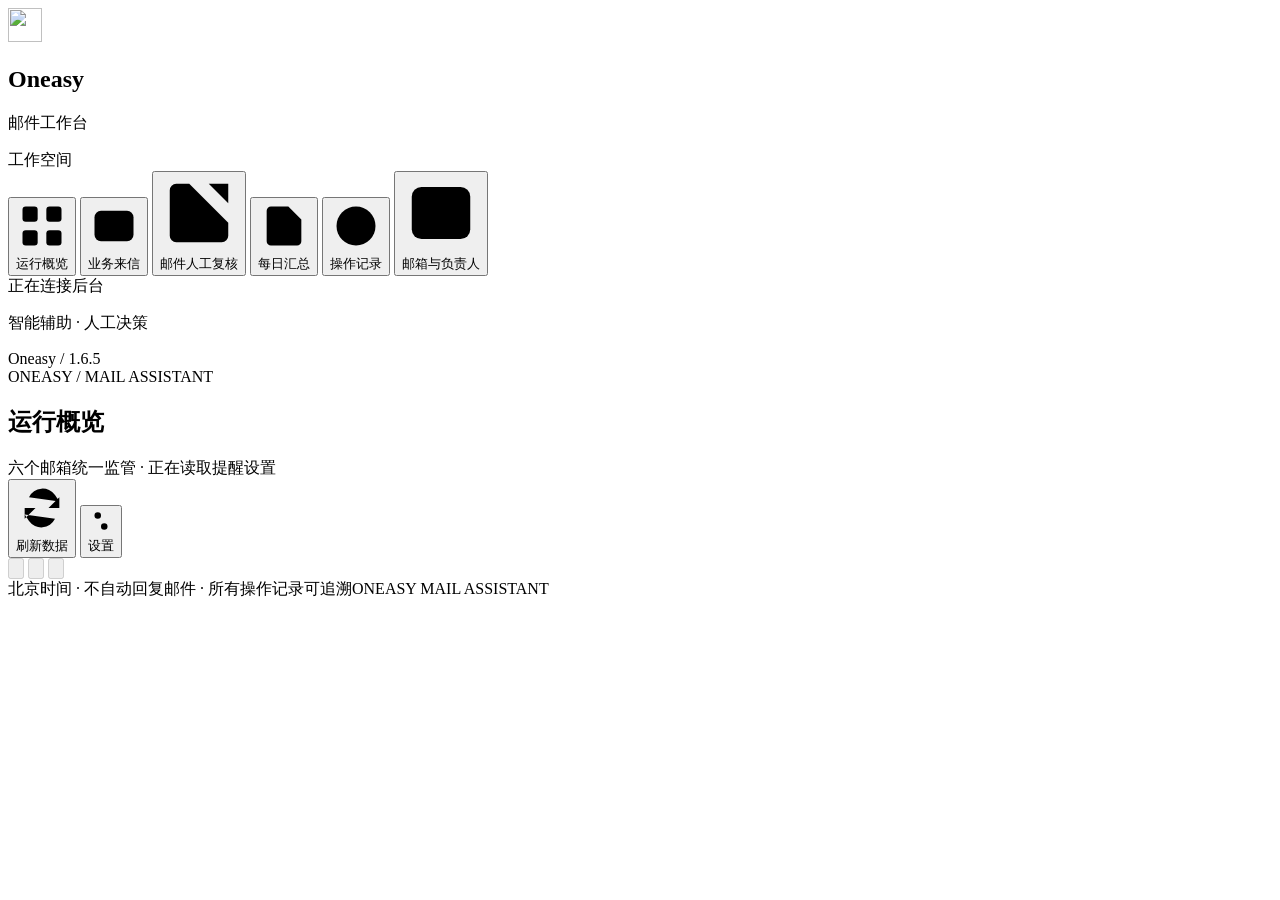
==== app/static/index.html @ e9a78ae9 "Trim daily reports and hide action prompts for empty reports" ====
<!doctype html>
<html lang="zh-CN">
<head>
  <meta charset="utf-8">
  <meta name="viewport" content="width=device-width,initial-scale=1">
  <meta name="theme-color" content="#f7f7f5">
  <title>Oneasy 邮件助手</title>
  <link rel="icon" href="/static/oneasy.svg" type="image/svg+xml">
  <link rel="stylesheet" href="/static/style.css?v=desktop-1.5">
</head>
<body>
  <div id="app">
    <aside>
      <div class="brand"><img src="/static/oneasy.svg" alt="" width="34" height="34"><div><h1>Oneasy</h1><p>邮件工作台</p></div></div>
      <div class="nav-label">工作空间</div>
      <nav id="nav" aria-label="主导航"><button data-tab="overview" class="active"><svg viewBox="0 0 24 24" aria-hidden="true"><rect x="3" y="3" width="7" height="7" rx="1.5"/><rect x="14" y="3" width="7" height="7" rx="1.5"/><rect x="3" y="14" width="7" height="7" rx="1.5"/><rect x="14" y="14" width="7" height="7" rx="1.5"/></svg><span>运行概览</span></button>
<button data-tab="business"><svg viewBox="0 0 24 24" aria-hidden="true"><rect x="3" y="5" width="18" height="14" rx="3"/><path d="m4 7 8 6 8-6"/></svg><span>业务来信</span></button>
<button data-tab="review"><svg viewBox="0 0 24 24" aria-hidden="true"><path d="M9 3H5a2 2 0 0 0-2 2v14a2 2 0 0 0 2 2h14a2 2 0 0 0 2-2v-4M15 3h6v6M10 14 21 3"/></svg><span>邮件人工复核</span></button>
<button data-tab="reports"><svg viewBox="0 0 24 24" aria-hidden="true"><path d="M14 3H6a2 2 0 0 0-2 2v14a2 2 0 0 0 2 2h12a2 2 0 0 0 2-2V9zM14 3v6h6M8 13h8M8 17h5"/></svg><span>每日汇总</span></button>
<button data-tab="audit"><svg viewBox="0 0 24 24" aria-hidden="true"><circle cx="12" cy="12" r="9"/><path d="M12 7v5l3 2"/></svg><span>操作记录</span></button>
<button data-tab="settings"><svg viewBox="0 0 24 24" aria-hidden="true"><rect x="3" y="4" width="18" height="16" rx="3"/><path d="M3 10h18M8 4v16"/></svg><span>邮箱与负责人</span></button></nav>
      <div class="sidebar-bottom"><div class="status-line"><span class="status-dot"></span><span id="service-state">正在连接后台</span></div><p>智能辅助 · 人工决策</p><span class="version">Oneasy / 1.6.5</span></div>
    </aside>
    <main>
      <header>
        <div><div class="eyebrow">ONEASY / MAIL ASSISTANT</div><h2 id="title">运行概览</h2><div class="muted" id="reminder-channel">六个邮箱统一监管 · 正在读取提醒设置</div></div>
        <div class="header-actions">
          <button class="secondary" id="refresh"><svg viewBox="0 0 24 24" aria-hidden="true"><path d="M20 7v5h-5M4 17v-5h5M6 7a7 7 0 0 1 12-1l2 3M4 15l2 3a7 7 0 0 0 12-1"/></svg>刷新数据</button>
          <button class="secondary" id="open-settings"><svg viewBox="0 0 24 24" aria-hidden="true"><path d="M4 7h16M4 17h16"/><circle cx="9" cy="7" r="3"/><circle cx="15" cy="17" r="3"/></svg>设置</button>
          <div class="runtime-controls" role="group" aria-label="运行与窗口控制">
            <button class="secondary runtime-control" id="toggle-monitoring" type="button" title="暂停监控" aria-label="暂停监控" disabled><svg viewBox="0 0 24 24" aria-hidden="true"><rect id="monitoring-square" x="6" y="6" width="12" height="12" rx="1"/><circle id="monitoring-circle" cx="12" cy="12" r="6" hidden/></svg></button>
            <button class="secondary runtime-control" id="hide-window" type="button" title="隐藏到后台" aria-label="隐藏到后台" disabled><svg viewBox="0 0 24 24" aria-hidden="true"><path d="M12 4v13m-5-5 5 5 5-5M5 21h14"/></svg></button>
            <button class="secondary runtime-control" id="exit-app" type="button" title="完全退出" aria-label="完全退出" disabled><svg viewBox="0 0 24 24" aria-hidden="true"><path d="m6 6 12 12M18 6 6 18"/></svg></button>
          </div>
        </div>
      </header>
      <div id="banner" aria-live="polite"></div>
      <div id="content"></div>
      <footer><span>北京时间 · 不自动回复邮件 · 所有操作记录可追溯</span><span>ONEASY MAIL ASSISTANT</span></footer>
    </main>
  </div>
  <div id="toast" class="toast hidden" role="status"></div>
  <script src="/static/settings.js?v=wecom-report-1.6.1" defer></script>
  <script src="/static/admin.js?v=wecom-report-1.6.1" defer></script>
</body>
</html>
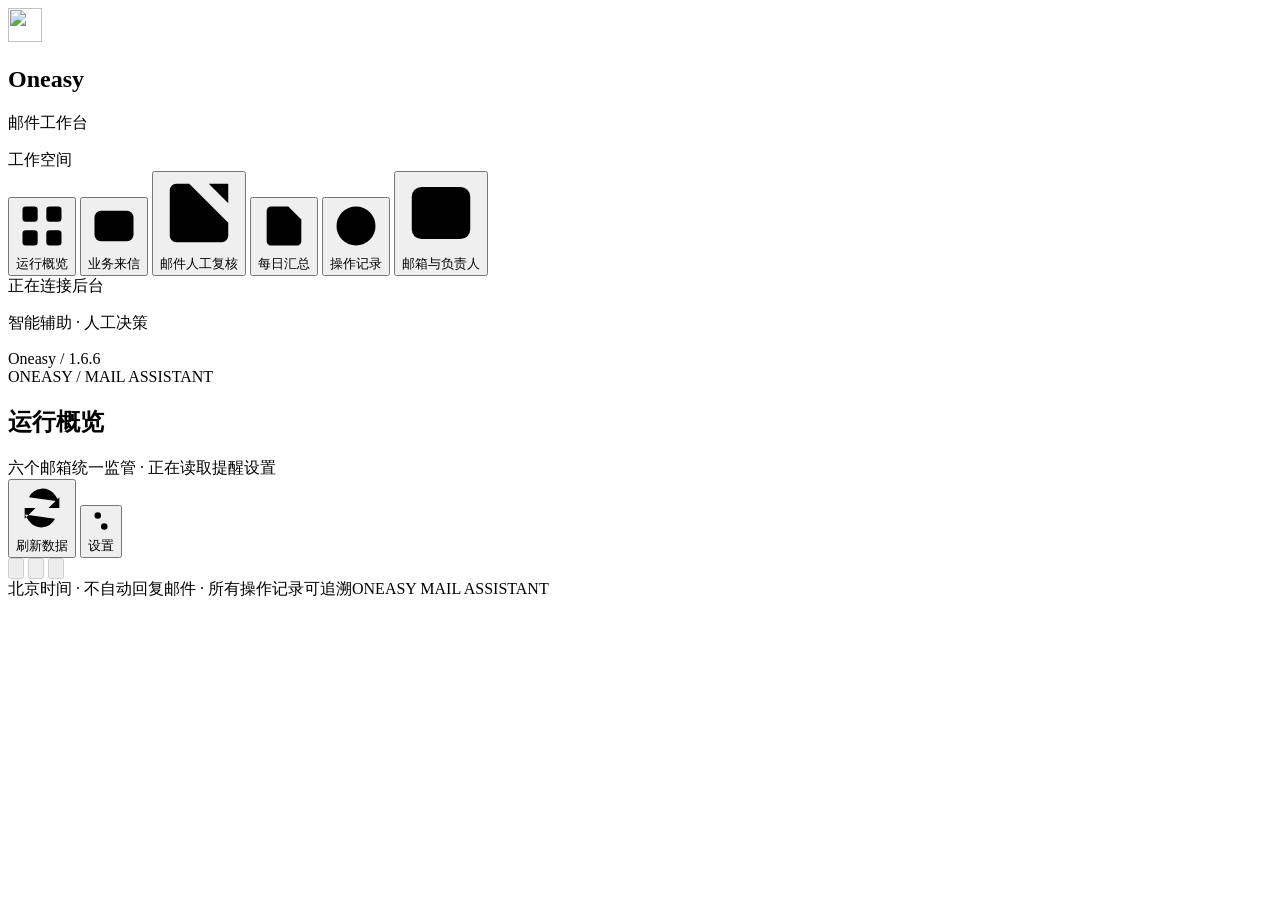
==== commit f4f093fe: "Reduce marketing false positives and digest periodic account reminders" ====
--- a/app/static/index.html
+++ b/app/static/index.html
@@ -19,7 +19,7 @@
 <button data-tab="reports"><svg viewBox="0 0 24 24" aria-hidden="true"><path d="M14 3H6a2 2 0 0 0-2 2v14a2 2 0 0 0 2 2h12a2 2 0 0 0 2-2V9zM14 3v6h6M8 13h8M8 17h5"/></svg><span>每日汇总</span></button>
 <button data-tab="audit"><svg viewBox="0 0 24 24" aria-hidden="true"><circle cx="12" cy="12" r="9"/><path d="M12 7v5l3 2"/></svg><span>操作记录</span></button>
 <button data-tab="settings"><svg viewBox="0 0 24 24" aria-hidden="true"><rect x="3" y="4" width="18" height="16" rx="3"/><path d="M3 10h18M8 4v16"/></svg><span>邮箱与负责人</span></button></nav>
-      <div class="sidebar-bottom"><div class="status-line"><span class="status-dot"></span><span id="service-state">正在连接后台</span></div><p>智能辅助 · 人工决策</p><span class="version">Oneasy / 1.6.5</span></div>
+      <div class="sidebar-bottom"><div class="status-line"><span class="status-dot"></span><span id="service-state">正在连接后台</span></div><p>智能辅助 · 人工决策</p><span class="version">Oneasy / 1.6.6</span></div>
     </aside>
     <main>
       <header>
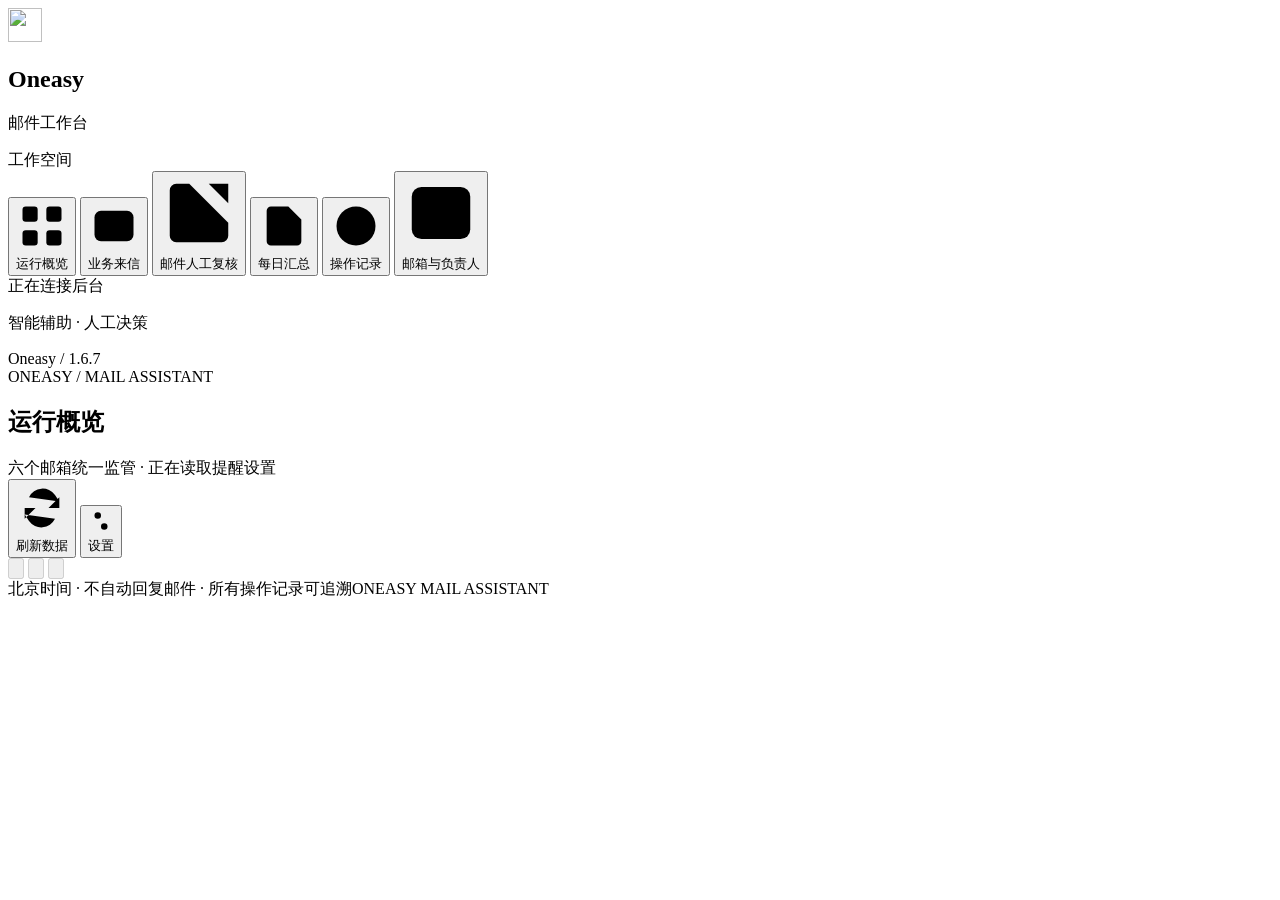
==== commit 02a3147c: "Respect reviewed mail state and preserve report delivery compatibility" ====
--- a/app/static/index.html
+++ b/app/static/index.html
@@ -19,7 +19,7 @@
 <button data-tab="reports"><svg viewBox="0 0 24 24" aria-hidden="true"><path d="M14 3H6a2 2 0 0 0-2 2v14a2 2 0 0 0 2 2h12a2 2 0 0 0 2-2V9zM14 3v6h6M8 13h8M8 17h5"/></svg><span>每日汇总</span></button>
 <button data-tab="audit"><svg viewBox="0 0 24 24" aria-hidden="true"><circle cx="12" cy="12" r="9"/><path d="M12 7v5l3 2"/></svg><span>操作记录</span></button>
 <button data-tab="settings"><svg viewBox="0 0 24 24" aria-hidden="true"><rect x="3" y="4" width="18" height="16" rx="3"/><path d="M3 10h18M8 4v16"/></svg><span>邮箱与负责人</span></button></nav>
-      <div class="sidebar-bottom"><div class="status-line"><span class="status-dot"></span><span id="service-state">正在连接后台</span></div><p>智能辅助 · 人工决策</p><span class="version">Oneasy / 1.6.6</span></div>
+      <div class="sidebar-bottom"><div class="status-line"><span class="status-dot"></span><span id="service-state">正在连接后台</span></div><p>智能辅助 · 人工决策</p><span class="version">Oneasy / 1.6.7</span></div>
     </aside>
     <main>
       <header>
@@ -41,6 +41,6 @@
   </div>
   <div id="toast" class="toast hidden" role="status"></div>
   <script src="/static/settings.js?v=wecom-report-1.6.1" defer></script>
-  <script src="/static/admin.js?v=wecom-report-1.6.1" defer></script>
+  <script src="/static/admin.js?v=review-status-1.6.7" defer></script>
 </body>
 </html>
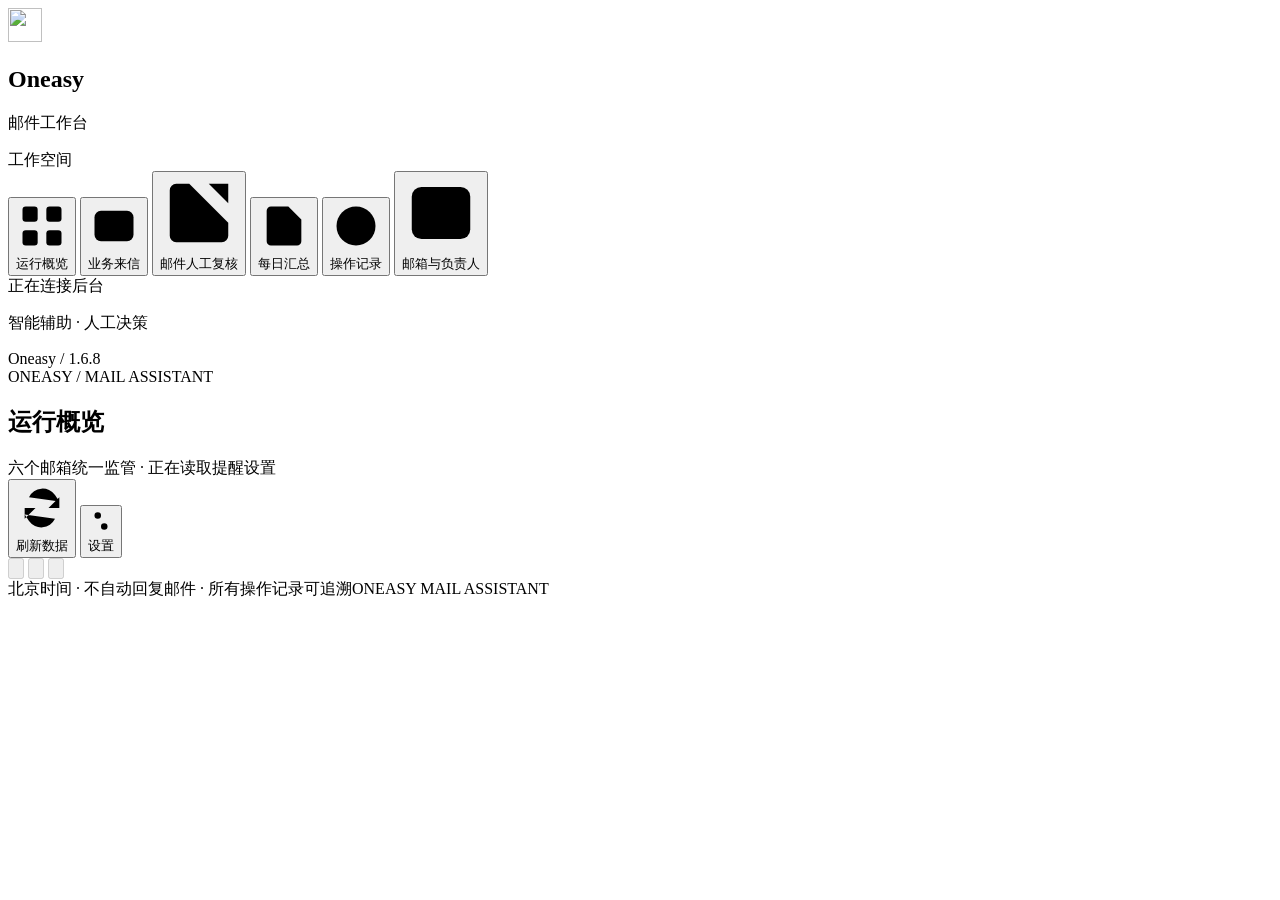
==== commit 14c9232c: "Ignore confirmed marketing without manual review and retain audit history" ====
--- a/app/static/index.html
+++ b/app/static/index.html
@@ -19,7 +19,7 @@
 <button data-tab="reports"><svg viewBox="0 0 24 24" aria-hidden="true"><path d="M14 3H6a2 2 0 0 0-2 2v14a2 2 0 0 0 2 2h12a2 2 0 0 0 2-2V9zM14 3v6h6M8 13h8M8 17h5"/></svg><span>每日汇总</span></button>
 <button data-tab="audit"><svg viewBox="0 0 24 24" aria-hidden="true"><circle cx="12" cy="12" r="9"/><path d="M12 7v5l3 2"/></svg><span>操作记录</span></button>
 <button data-tab="settings"><svg viewBox="0 0 24 24" aria-hidden="true"><rect x="3" y="4" width="18" height="16" rx="3"/><path d="M3 10h18M8 4v16"/></svg><span>邮箱与负责人</span></button></nav>
-      <div class="sidebar-bottom"><div class="status-line"><span class="status-dot"></span><span id="service-state">正在连接后台</span></div><p>智能辅助 · 人工决策</p><span class="version">Oneasy / 1.6.7</span></div>
+      <div class="sidebar-bottom"><div class="status-line"><span class="status-dot"></span><span id="service-state">正在连接后台</span></div><p>智能辅助 · 人工决策</p><span class="version">Oneasy / 1.6.8</span></div>
     </aside>
     <main>
       <header>
@@ -40,7 +40,7 @@
     </main>
   </div>
   <div id="toast" class="toast hidden" role="status"></div>
-  <script src="/static/settings.js?v=wecom-report-1.6.1" defer></script>
-  <script src="/static/admin.js?v=review-status-1.6.7" defer></script>
+  <script src="/static/settings.js?v=marketing-ignore-1.6.8" defer></script>
+  <script src="/static/admin.js?v=review-status-1.6.8" defer></script>
 </body>
 </html>
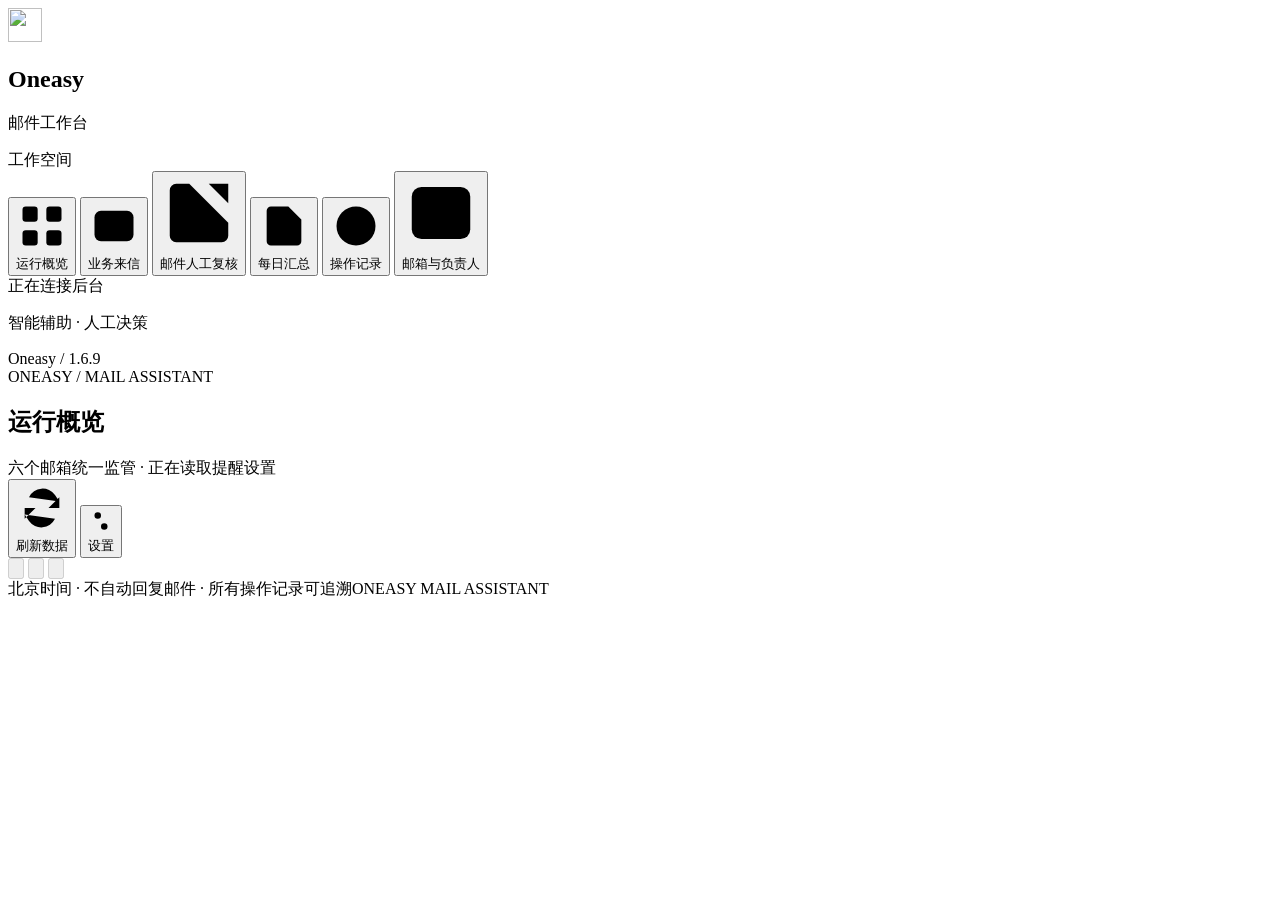
==== commit 2d307a70: "Filter website and AI listing sales while preserving customer inquiries" ====
--- a/app/static/index.html
+++ b/app/static/index.html
@@ -19,7 +19,7 @@
 <button data-tab="reports"><svg viewBox="0 0 24 24" aria-hidden="true"><path d="M14 3H6a2 2 0 0 0-2 2v14a2 2 0 0 0 2 2h12a2 2 0 0 0 2-2V9zM14 3v6h6M8 13h8M8 17h5"/></svg><span>每日汇总</span></button>
 <button data-tab="audit"><svg viewBox="0 0 24 24" aria-hidden="true"><circle cx="12" cy="12" r="9"/><path d="M12 7v5l3 2"/></svg><span>操作记录</span></button>
 <button data-tab="settings"><svg viewBox="0 0 24 24" aria-hidden="true"><rect x="3" y="4" width="18" height="16" rx="3"/><path d="M3 10h18M8 4v16"/></svg><span>邮箱与负责人</span></button></nav>
-      <div class="sidebar-bottom"><div class="status-line"><span class="status-dot"></span><span id="service-state">正在连接后台</span></div><p>智能辅助 · 人工决策</p><span class="version">Oneasy / 1.6.8</span></div>
+      <div class="sidebar-bottom"><div class="status-line"><span class="status-dot"></span><span id="service-state">正在连接后台</span></div><p>智能辅助 · 人工决策</p><span class="version">Oneasy / 1.6.9</span></div>
     </aside>
     <main>
       <header>
@@ -40,7 +40,7 @@
     </main>
   </div>
   <div id="toast" class="toast hidden" role="status"></div>
-  <script src="/static/settings.js?v=marketing-ignore-1.6.8" defer></script>
-  <script src="/static/admin.js?v=review-status-1.6.8" defer></script>
+  <script src="/static/settings.js?v=marketing-ignore-1.6.9" defer></script>
+  <script src="/static/admin.js?v=review-status-1.6.9" defer></script>
 </body>
 </html>
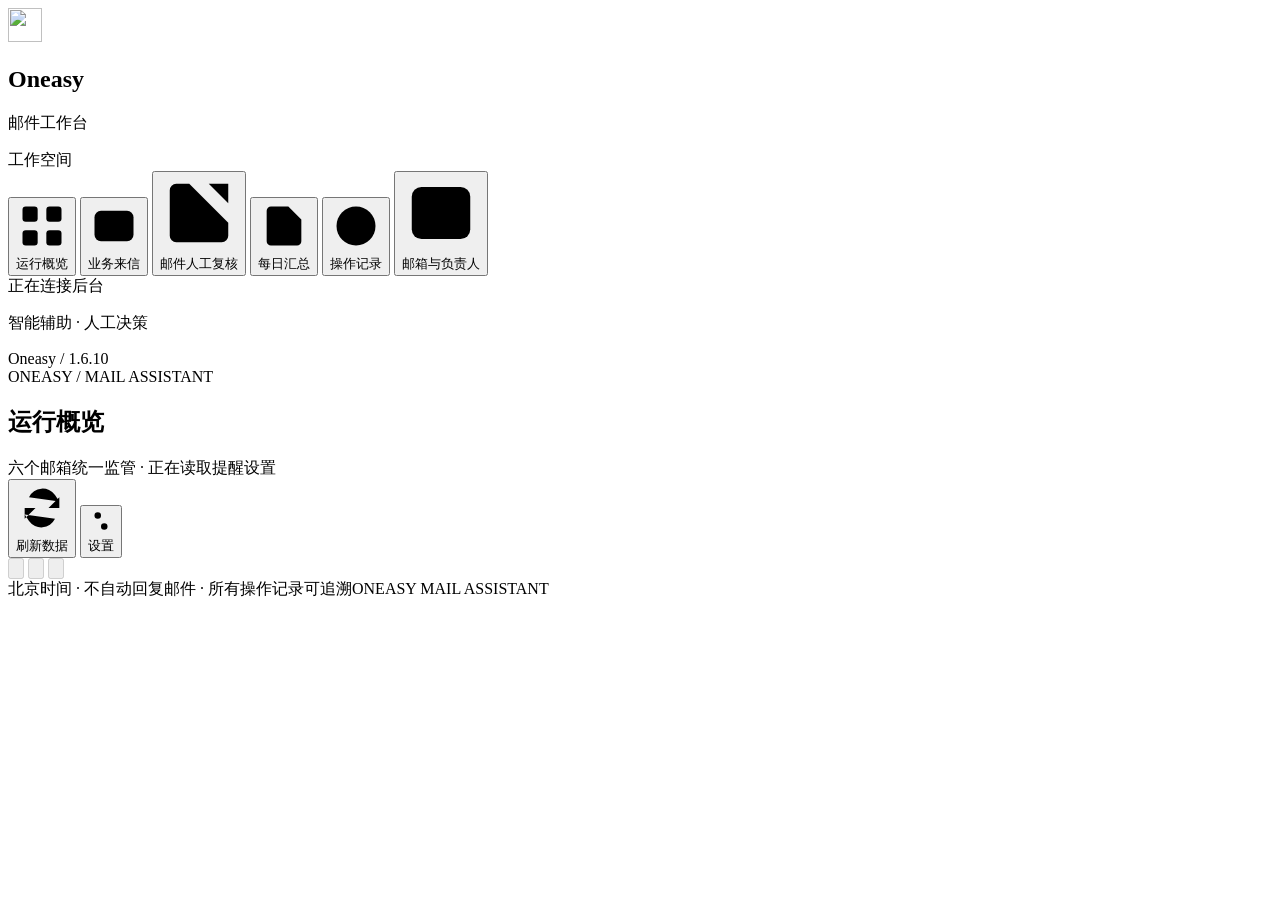
==== commit e41bb26d: "Label simulation notices and separate customer deadlines from internal advice" ====
--- a/app/static/index.html
+++ b/app/static/index.html
@@ -19,7 +19,7 @@
 <button data-tab="reports"><svg viewBox="0 0 24 24" aria-hidden="true"><path d="M14 3H6a2 2 0 0 0-2 2v14a2 2 0 0 0 2 2h12a2 2 0 0 0 2-2V9zM14 3v6h6M8 13h8M8 17h5"/></svg><span>每日汇总</span></button>
 <button data-tab="audit"><svg viewBox="0 0 24 24" aria-hidden="true"><circle cx="12" cy="12" r="9"/><path d="M12 7v5l3 2"/></svg><span>操作记录</span></button>
 <button data-tab="settings"><svg viewBox="0 0 24 24" aria-hidden="true"><rect x="3" y="4" width="18" height="16" rx="3"/><path d="M3 10h18M8 4v16"/></svg><span>邮箱与负责人</span></button></nav>
-      <div class="sidebar-bottom"><div class="status-line"><span class="status-dot"></span><span id="service-state">正在连接后台</span></div><p>智能辅助 · 人工决策</p><span class="version">Oneasy / 1.6.9</span></div>
+      <div class="sidebar-bottom"><div class="status-line"><span class="status-dot"></span><span id="service-state">正在连接后台</span></div><p>智能辅助 · 人工决策</p><span class="version">Oneasy / 1.6.10</span></div>
     </aside>
     <main>
       <header>
@@ -40,7 +40,7 @@
     </main>
   </div>
   <div id="toast" class="toast hidden" role="status"></div>
-  <script src="/static/settings.js?v=marketing-ignore-1.6.9" defer></script>
-  <script src="/static/admin.js?v=review-status-1.6.9" defer></script>
+  <script src="/static/settings.js?v=marketing-ignore-1.6.10" defer></script>
+  <script src="/static/admin.js?v=review-status-1.6.10" defer></script>
 </body>
 </html>
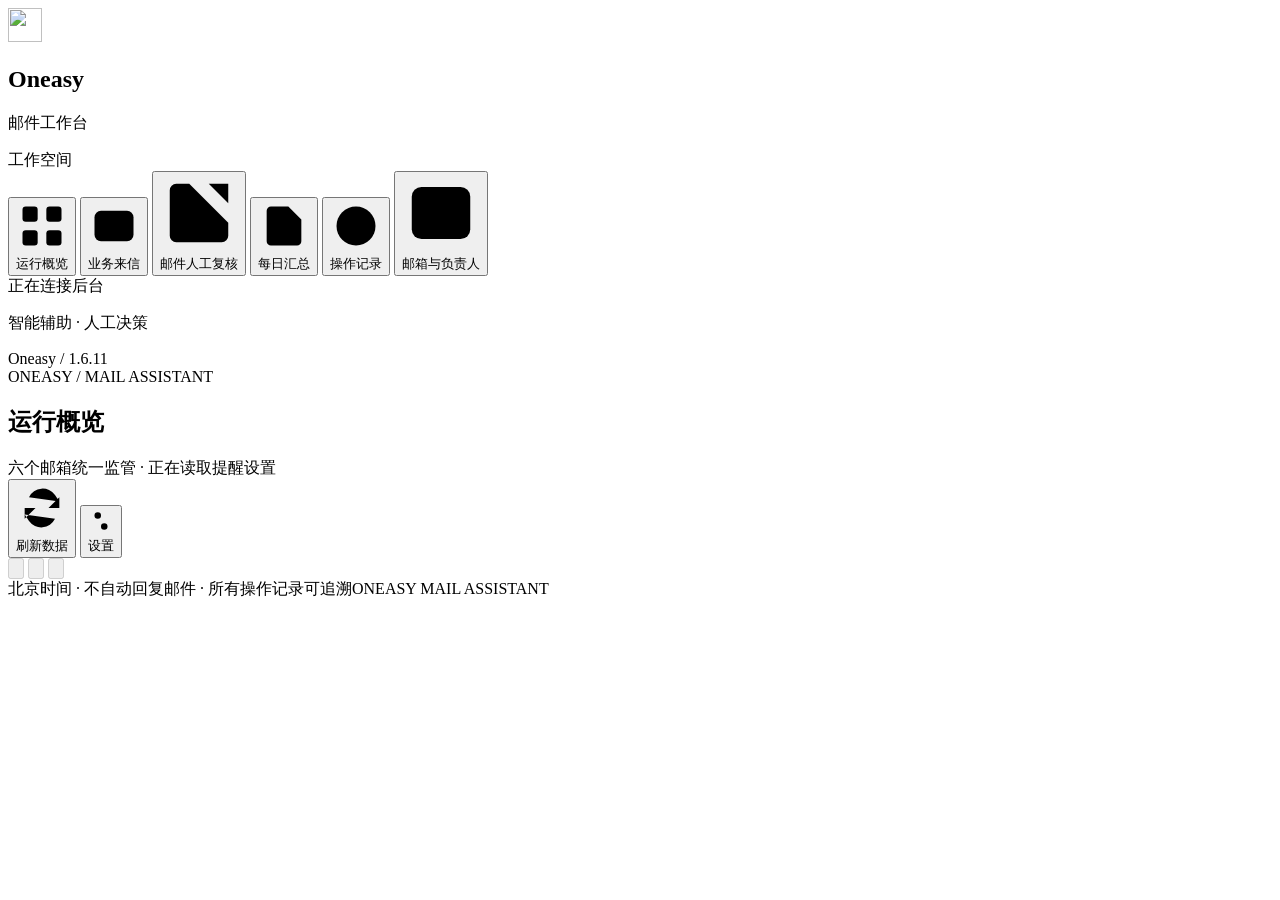
==== commit bdcb39ac: "Keep simulated form followup text free of HTML markup" ====
--- a/app/static/index.html
+++ b/app/static/index.html
@@ -19,7 +19,7 @@
 <button data-tab="reports"><svg viewBox="0 0 24 24" aria-hidden="true"><path d="M14 3H6a2 2 0 0 0-2 2v14a2 2 0 0 0 2 2h12a2 2 0 0 0 2-2V9zM14 3v6h6M8 13h8M8 17h5"/></svg><span>每日汇总</span></button>
 <button data-tab="audit"><svg viewBox="0 0 24 24" aria-hidden="true"><circle cx="12" cy="12" r="9"/><path d="M12 7v5l3 2"/></svg><span>操作记录</span></button>
 <button data-tab="settings"><svg viewBox="0 0 24 24" aria-hidden="true"><rect x="3" y="4" width="18" height="16" rx="3"/><path d="M3 10h18M8 4v16"/></svg><span>邮箱与负责人</span></button></nav>
-      <div class="sidebar-bottom"><div class="status-line"><span class="status-dot"></span><span id="service-state">正在连接后台</span></div><p>智能辅助 · 人工决策</p><span class="version">Oneasy / 1.6.10</span></div>
+      <div class="sidebar-bottom"><div class="status-line"><span class="status-dot"></span><span id="service-state">正在连接后台</span></div><p>智能辅助 · 人工决策</p><span class="version">Oneasy / 1.6.11</span></div>
     </aside>
     <main>
       <header>
@@ -40,7 +40,7 @@
     </main>
   </div>
   <div id="toast" class="toast hidden" role="status"></div>
-  <script src="/static/settings.js?v=marketing-ignore-1.6.10" defer></script>
-  <script src="/static/admin.js?v=review-status-1.6.10" defer></script>
+  <script src="/static/settings.js?v=marketing-ignore-1.6.11" defer></script>
+  <script src="/static/admin.js?v=review-status-1.6.11" defer></script>
 </body>
 </html>
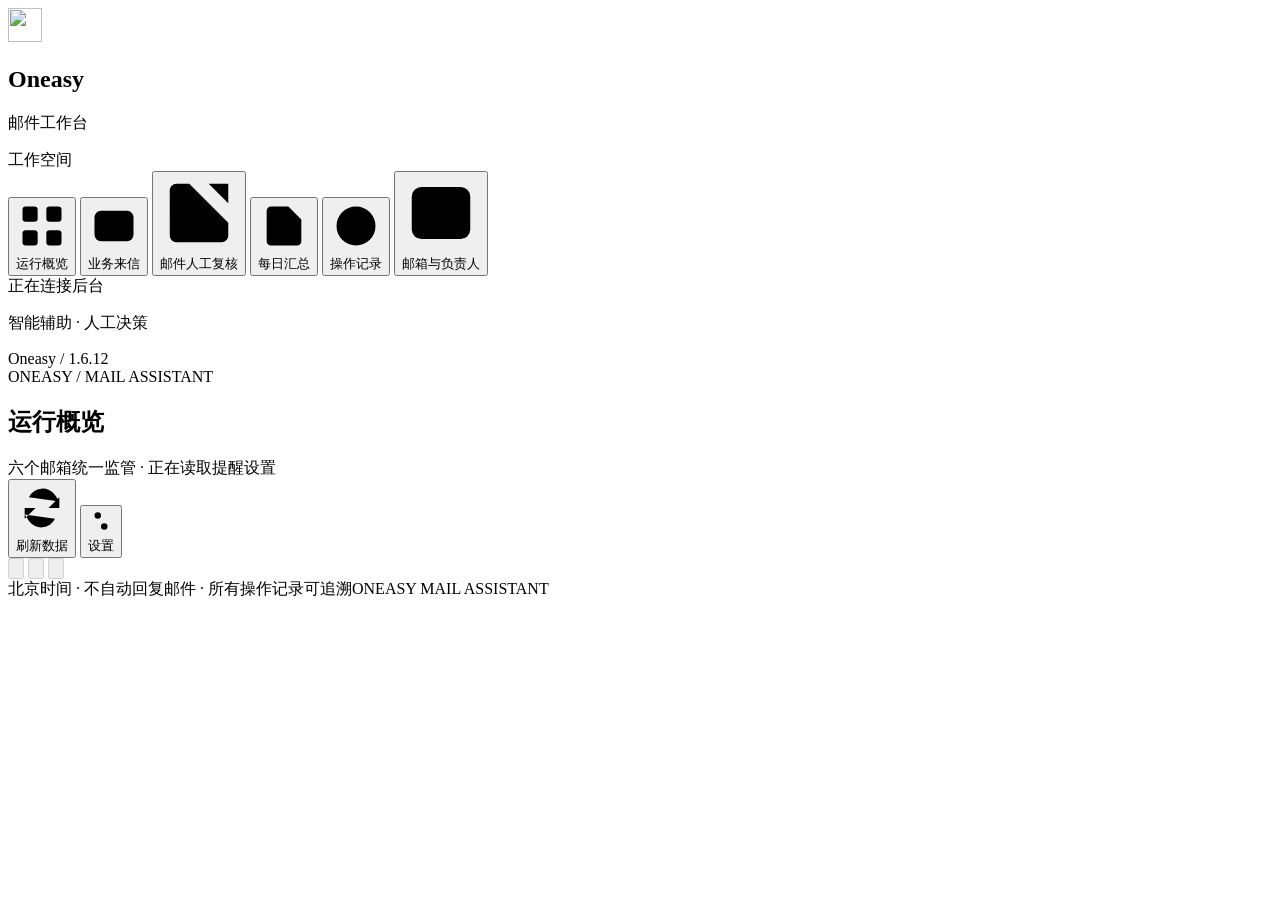
==== commit 02e99253: "Remember confirmed SMOKE form tests and suppress test notifications" ====
--- a/app/static/index.html
+++ b/app/static/index.html
@@ -19,7 +19,7 @@
 <button data-tab="reports"><svg viewBox="0 0 24 24" aria-hidden="true"><path d="M14 3H6a2 2 0 0 0-2 2v14a2 2 0 0 0 2 2h12a2 2 0 0 0 2-2V9zM14 3v6h6M8 13h8M8 17h5"/></svg><span>每日汇总</span></button>
 <button data-tab="audit"><svg viewBox="0 0 24 24" aria-hidden="true"><circle cx="12" cy="12" r="9"/><path d="M12 7v5l3 2"/></svg><span>操作记录</span></button>
 <button data-tab="settings"><svg viewBox="0 0 24 24" aria-hidden="true"><rect x="3" y="4" width="18" height="16" rx="3"/><path d="M3 10h18M8 4v16"/></svg><span>邮箱与负责人</span></button></nav>
-      <div class="sidebar-bottom"><div class="status-line"><span class="status-dot"></span><span id="service-state">正在连接后台</span></div><p>智能辅助 · 人工决策</p><span class="version">Oneasy / 1.6.11</span></div>
+      <div class="sidebar-bottom"><div class="status-line"><span class="status-dot"></span><span id="service-state">正在连接后台</span></div><p>智能辅助 · 人工决策</p><span class="version">Oneasy / 1.6.12</span></div>
     </aside>
     <main>
       <header>
@@ -40,7 +40,7 @@
     </main>
   </div>
   <div id="toast" class="toast hidden" role="status"></div>
-  <script src="/static/settings.js?v=marketing-ignore-1.6.11" defer></script>
-  <script src="/static/admin.js?v=review-status-1.6.11" defer></script>
+  <script src="/static/settings.js?v=marketing-ignore-1.6.12" defer></script>
+  <script src="/static/admin.js?v=review-status-1.6.12" defer></script>
 </body>
 </html>
